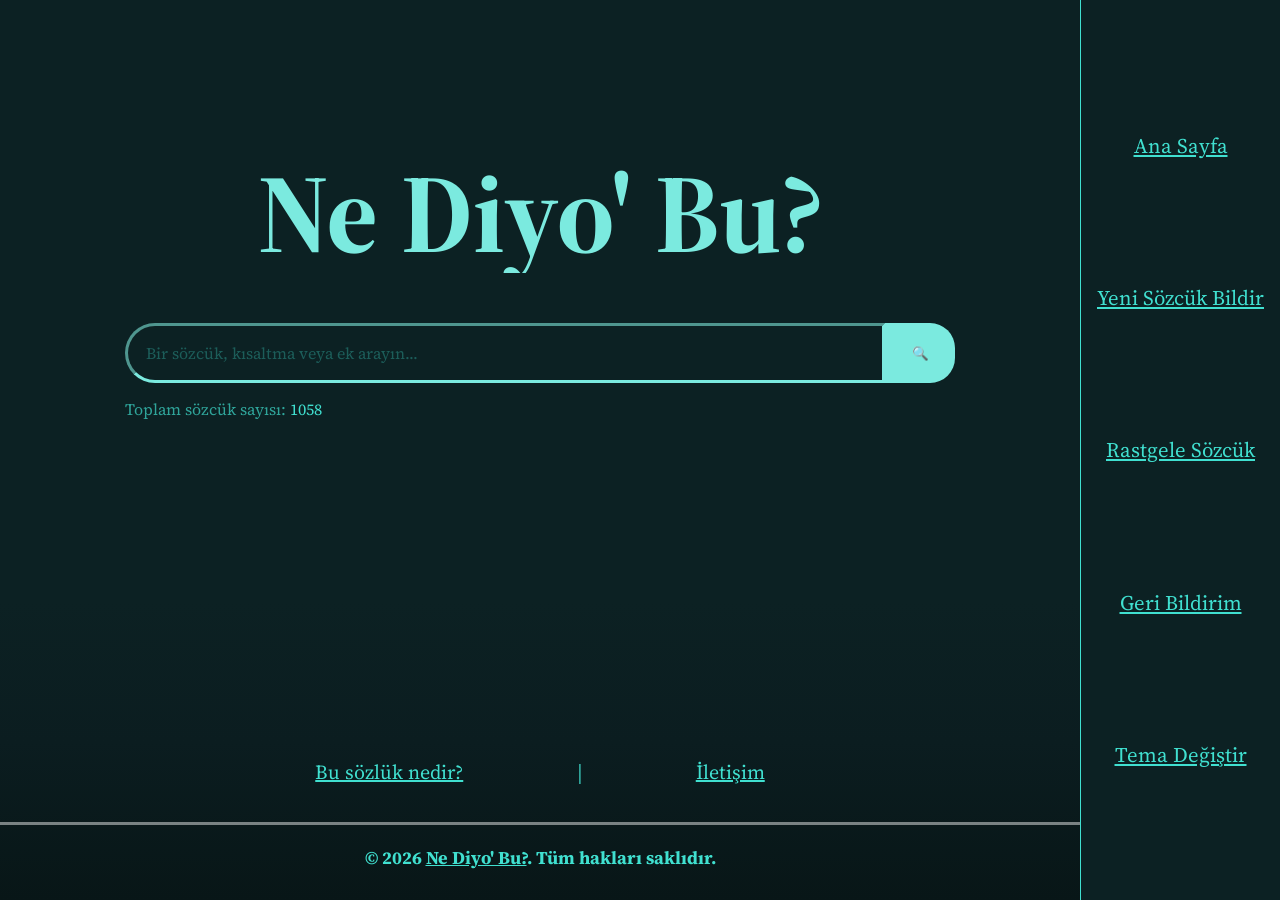
==== index.html @ 7df160bf "aynısı" ====
<!DOCTYPE html>
<html lang="en">

<head>
    <meta charset="UTF-8">
    <meta name="viewport" content="width=device-width, initial-scale=1.0">
    <title>Ne Diyo' Bu?</title>
    <link rel="stylesheet" href="styles/style.css">
    <link rel="preconnect" href="https://fonts.googleapis.com">
    <link rel="preconnect" href="https://fonts.gstatic.com" crossorigin>
    <link href="https://fonts.googleapis.com/css2?family=Source+Serif+4:ital,opsz,wght@0,8..60,200..900;1,8..60,200..900&display=swap" rel="stylesheet">

</head>

<body>
    <header>
        <h2>Ne Diyo' Bu?</h2>
    </header>

    <aside>
        <div class="links-container">
            <a href="">Ana Sayfa</a>
            <a href="">Yeni Sözcük Bildir</a>
            <a href="">Rastgele Sözcük</a>
            <a href="">Geri Bildirim</a>
            <a href="">Tema Değiştir</a>
        </div>
    </aside>

    <main>
        <section id="arama">
            <div class="arama-container-2">
                <input type="search" class="arama-bari" placeholder="Bir sözcük, kısaltma veya ek arayın...">
                <button type="submit" class="arama-buton">🔍</button>
            </div>
            <ul id="oneriler"></ul>
        <div id="sozcuk-sayisi"><p>Toplam sözcük sayısı: <span id="sayi">...</span></p></div>
        </section>
    </main>
    <footer>
        <div class="foot-links">
            <a href="">Bu sözlük nedir?</a>
                        <p>|</p>
            <a href="">İletişim</a>
        </div>

        <hr id="cizgi">

        <p id="foot-yazi"> <b>© 2026 <a href="">Ne Diyo' Bu?</a>.  Tüm hakları saklıdır.</b> </p>
    </footer>

    <script src="js/sozluk-core.js"></script>
<script>
    const kutu = document.querySelector('.arama-bari');
    const oneriListesi = document.getElementById('oneriler');
    const sayiSpan = document.getElementById('sayi');
    let timer;

    veriHazir.then(data => sayiSpan.textContent = data.length);

    kutu.addEventListener('input', (e) => {
        clearTimeout(timer);
        timer = setTimeout(async () => {
            await veriHazir;
            const q = e.target.value;
            oneriListesi.innerHTML = '';
            if (!q) return;

            onerileriGetir(q).forEach(item => {
                const li = document.createElement('li');
                li.innerHTML = `${item.sozcuk}${item.okunus ? ` <span class="okunus">(${item.okunus})</span>` : ''}`;
                li.addEventListener('click', () => {
                    window.location.href = `pages/sozluk.html?id=${item.id}`;
                });
                oneriListesi.appendChild(li);
            });
        }, 100);
    });

    function aramayiCalistir() {
    const q = kutu.value.trim();
    if (!q) return;
    const sonuclar = onerileriGetir(q, 1); // sadece ilk sonuç yeter
    if (sonuclar.length > 0) {
        window.location.href = `./pages/sozluk.html?id=${sonuclar[0].id}`;
    }
}

kutu.addEventListener('keydown', (e) => {
    if (e.key === 'Enter') {
        e.preventDefault();
        aramayiCalistir();
    }
});

document.querySelector('.arama-buton').addEventListener('click', (e) => {
    e.preventDefault(); // button type="submit" sayfa yenilemesin diye
    aramayiCalistir();
});
</script>
</body>

</html>
---- styles/style.css ----
*{
    margin: 0;
    padding: 0;
    box-sizing: border-box;
    color: #40e0d0;
    font-family: "Source Serif 4", serif;
}

body{
    display: grid;
    grid-template-areas: 
    "header sidebar"
    "main sidebar"
    "footer sidebar";

    grid-template-columns: 1fr 200px;
    grid-template-rows: auto 1fr auto;

    min-height: 100vh;
    background-color: #0c2123;
    overflow-x: hidden;
}

/*HEADER*/

header{
    grid-area: header;
    background-color: #0c2123;
    display: flex;
    align-items: center;
    justify-content: center;
    padding-top: clamp(70px, 14vw, 150px);
    padding-inline: 24px;
    overflow: visible;
}

header h2{
    font-size: clamp(4.5rem, 9vw, 7rem);
    padding-top: 5px;
    color: hsl(174, 72%, 70%);
    text-align: center;
    line-height: 1.05;

}



/*YAN BAR*/

aside{
    grid-area: sidebar;
    display: flex;
    background-color: #0c2123;
    margin-left: auto;
    width: 100%;
    border-left: 1px solid #40e0d0;
    box-sizing: border-box;
}

.links-container{
    display: flex;
    flex-direction: column;
    justify-content: space-evenly;
    height: 100%;
    width: 100%;
    font-size: 130%;
    align-items: center;
    text-align: center;
    gap: 16px;
    padding: 24px 12px;
}

.links-container a{
    overflow-wrap: anywhere;
}

.links-container a:hover{
    color: aliceblue;
}

/* ANA */

main{
    grid-area: main;
    background-color: #0c2123;
    display: flex;
    flex-direction: column;
    justify-content: center;
    align-items: center;

    background-image: linear-gradient(
        to bottom, #0c2123 70%, #0b1d20
    );
}

#arama{
    height: 100%;
    width: min(870px, calc(100vw - 260px));
    max-width: 100%;
    padding-inline: 20px;
    display: flex;
    flex-direction: column;
}

/*ÖNERİ BARI */

#oneriler {
    list-style: none;
    margin: 0;
    padding: 0;
    font-family: inherit;
    width: 100%;
    height: fit-content;
    overflow-y: auto;
}



#oneriler li {
    padding: 12px 16px;
    font-size: 1rem;
    line-height: 1.4;
    cursor: pointer;
    border-bottom: 1px solid rgba(255, 255, 255, 0.08);
    transition: background-color 0.15s ease;
}

#oneriler li:hover{
    background-color: #0f262a;
}

#oneriler li:last-child {
    border-bottom: none;
}


#oneriler .okunus {
    font-size: 0.85rem;
    font-style: italic;
    margin-left: 8px;
    opacity: 0.7;
}


#arama p{
    margin-top: 15px;
    color: #40e0d0b0;
}

.arama-container-2{
    height: 60px;
    display: flex;
    justify-content: center;
    margin-top: 50px;
    width: 100%;
}

.arama-bari{
    height: 100%;
    width: auto;
    flex: 1 1 auto;
    min-width: 0;
    border-top-left-radius: 30px;
    border-bottom-left-radius: 30px;
    border-color: hsl(174, 72%, 70%);
    border-width: 3px;
    background-color: transparent;
    padding-inline: 18px;
    font-size: 1rem;
}

.arama-bari::placeholder{
    color: #40e0d051;
}

.arama-buton{
    height: 60px;
    width: 70px;
    flex: 0 0 70px;
    border: 5px solid transparent;

    border-top-right-radius: 25px;
    border-bottom-right-radius: 25px;
    background-color: hsl(174, 72%, 70%);
}

/*ALT BAR*/

footer{
    grid-area: footer;
    display: flex;
    flex-direction: column;
    background-image: linear-gradient(
        to bottom, #0b1d20, #081617
    );
}

.foot-links{
    height: 60px;
    font-size: 20px;
    display: flex;
    align-items: center;
    justify-content: space-evenly;
    margin-inline: 20%;
    gap: 14px;
    text-align: center;
}

.foot-links a,
#foot-yazi{
    overflow-wrap: anywhere;
}

#foot-yazi{
    margin-inline: 30px;
    margin-bottom: 30px;
    width: fit-content;
    align-self: center;
    font-size: 18px;
}

#cizgi{
    border: none;
    border-top: 3px solid rgba(255, 255, 255, 0.458);
    margin-block: 20px;

}

@media (max-width: 1080px){
    body{
        grid-template-columns: 1fr 180px;
    }
} 

@media (max-width: 900px){
    header h2{
        font-size: clamp(3.6rem, 9vw, 5.5rem);
    }
} 

@media (max-width: 760px){
    body{
        grid-template-areas:
        "header"
        "sidebar"
        "main"
        "footer";
        grid-template-columns: 1fr;
        grid-template-rows: auto auto 1fr auto;
    }

    header{
        padding-block: 50px;
    }

    aside{
        border-left: none;
        border-top: 1px solid #40e0d0;
        border-bottom: 1px solid #40e0d0;
    }

    .links-container{
        flex-direction: row;
        justify-content: center;
        flex-wrap: wrap;
        padding: 14px 16px;
        font-size: 110%;
    }

    #arama{
        width: min(870px, 100%);
        min-height: 220px;
    }

    .arama-container-2{
        margin-top: 40px;
    }

    .foot-links{
        margin-inline: 8%;
    }
}

@media (max-width: 480px){
    header{
        padding-top: 36px;
        padding-inline: 16px;
    }

    header h2{
        font-size: clamp(2.8rem, 13vw, 3.4rem);
    }

    #arama{
        padding-inline: 14px;
    }

    .arama-container-2{
        height: 52px;
    }

    .arama-buton{
        height: 52px;
        width: 56px;
        flex-basis: 56px;
    }

    .foot-links{
        height: auto;
        min-height: 60px;
        flex-wrap: wrap;
        padding-block: 12px;
        margin-inline: 16px;
        font-size: 18px;
    }

    #foot-yazi{
        text-align: center;
        font-size: 16px;
        margin-inline: 18px;
    }
}
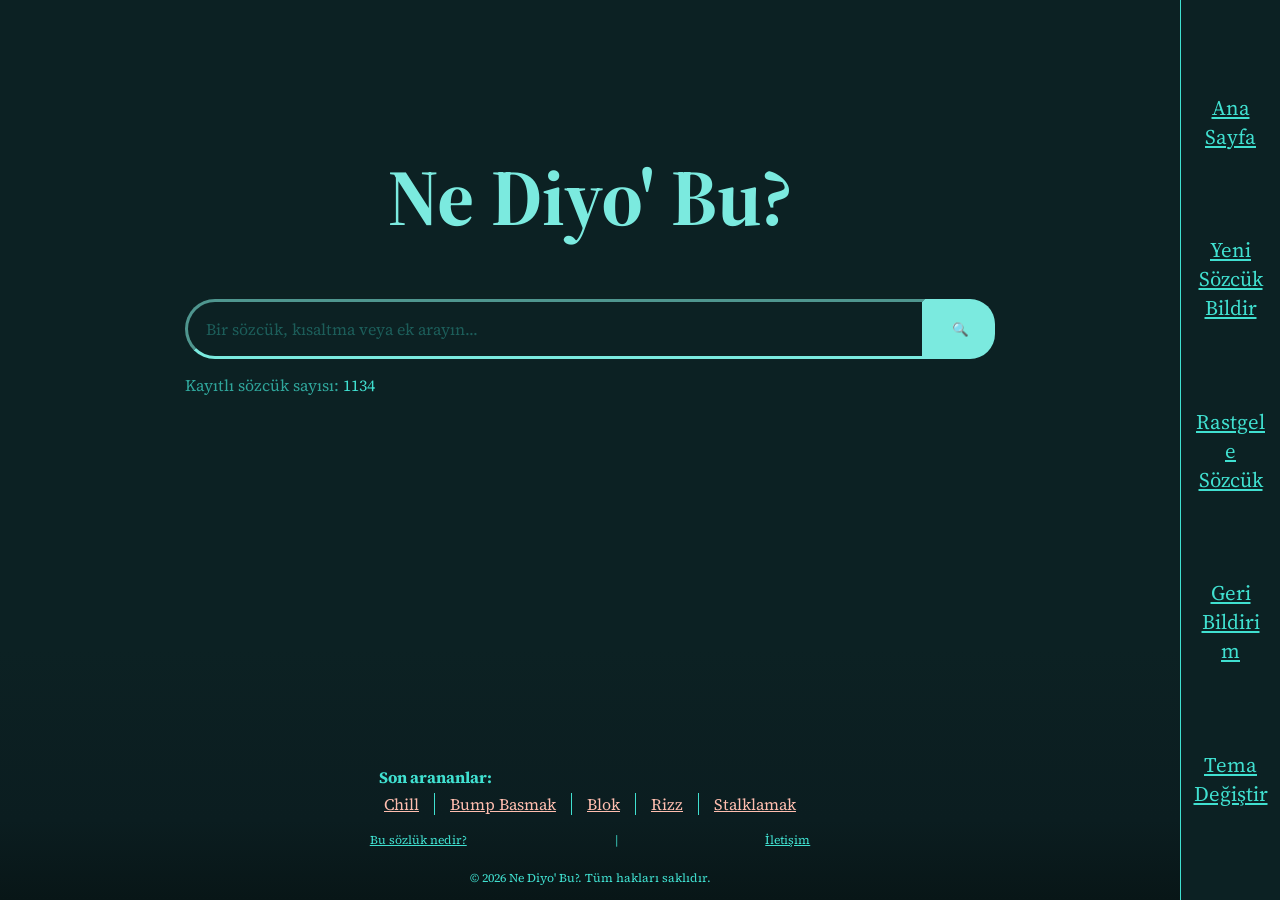
==== commit b85f6241: "Düzeltmeler, rastgele sözcük ve son aramalar" ====
--- a/index.html
+++ b/index.html
@@ -21,7 +21,7 @@
         <div class="links-container">
             <a href="">Ana Sayfa</a>
             <a href="">Yeni Sözcük Bildir</a>
-            <a href="">Rastgele Sözcük</a>
+            <a href="#" id="rastgele-link">Rastgele Sözcük</a>
             <a href="">Geri Bildirim</a>
             <a href="">Tema Değiştir</a>
         </div>
@@ -34,7 +34,13 @@
                 <button type="submit" class="arama-buton">🔍</button>
             </div>
             <ul id="oneriler"></ul>
-        <div id="sozcuk-sayisi"><p>Toplam sözcük sayısı: <span id="sayi">...</span></p></div>
+        <div id="sozcuk-sayisi"><p>Kayıtlı sözcük sayısı: <span id="sayi">...</span></p></div>
+        </section>
+        <section id="son-aranan">
+            <h4>Son arananlar:</h4>
+            <a href="" id="son-aranan-link">
+                <div id="son-aranan-liste"></div>
+            </a>
         </section>
     </main>
     <footer>
@@ -43,10 +49,9 @@
                         <p>|</p>
             <a href="">İletişim</a>
         </div>
-
-        <hr id="cizgi">
-
-        <p id="foot-yazi"> <b>© 2026 <a href="">Ne Diyo' Bu?</a>.  Tüm hakları saklıdır.</b> </p>
+        <div class="footer-bottom">
+            <p>© 2026 Ne Diyo' Bu?. Tüm hakları saklıdır.</p>
+        </div>
     </footer>
 
     <script src="js/sozluk-core.js"></script>
@@ -97,7 +102,31 @@
     e.preventDefault(); // button type="submit" sayfa yenilemesin diye
     aramayiCalistir();
 });
+
+document.getElementById("rastgele-link").addEventListener("click", async (e) => {
+    e.preventDefault();
+    await veriHazir;
+    const veri = rastgeleSozcuk();
+    window.location.href = `pages/sozluk.html?id=${veri.id}&tur=${veri.tur}`;
+});
+
+(async () => {
+    await veriHazir;
+    const veriler = rastgeleSozcukler();
+    const liste = document.getElementById("son-aranan-liste");
+    liste.innerHTML = '';
+
+    veriler.forEach(veri => {
+        const link = document.createElement('a');
+        link.href = `pages/sozluk.html?id=${veri.id}&tur=${veri.tur}`;
+        link.textContent = veri.sozcuk;
+        liste.appendChild(link);
+    });
+})();
 </script>
 </body>
 
-</html>+</html>
+
+
+
--- a/styles/style.css
+++ b/styles/style.css
@@ -13,12 +13,11 @@
     "main sidebar"
     "footer sidebar";
 
-    grid-template-columns: 1fr 200px;
+    grid-template-columns: 1fr 100px;
     grid-template-rows: auto 1fr auto;
 
     min-height: 100vh;
     background-color: #0c2123;
-    overflow-x: hidden;
 }
 
 /*HEADER*/
@@ -32,14 +31,21 @@
     padding-top: clamp(70px, 14vw, 150px);
     padding-inline: 24px;
     overflow: visible;
+    margin-bottom: 10px;
+
 }
 
 header h2{
-    font-size: clamp(4.5rem, 9vw, 7rem);
+    font-size: clamp(3.5rem, 7vw, 5rem);
     padding-top: 5px;
     color: hsl(174, 72%, 70%);
     text-align: center;
     line-height: 1.05;
+    transition: .3s ease;
+}
+
+header h2:hover{
+    filter: drop-shadow(0 0 5px #40e0d0ab) drop-shadow(0 0 3px rgba(255, 255, 255, 0.188));
 
 }
 
@@ -95,7 +101,7 @@
 
 #arama{
     height: 100%;
-    width: min(870px, calc(100vw - 260px));
+    width: min(850px, calc(100vw - 300px));
     max-width: 100%;
     padding-inline: 20px;
     display: flex;
@@ -184,6 +190,29 @@
     background-color: hsl(174, 72%, 70%);
 }
 
+#son-aranan-liste{
+    padding: 5px;
+    display: flex;
+    justify-content: center;
+    align-items: center;
+    gap: 15px;
+}
+
+#son-aranan-liste a{
+    border-left: 1px solid #40e0d0;
+    padding-left: 15px;
+    transition: .2s ease;
+    color: #ffbeaf;
+}
+
+#son-aranan-liste a:first-child{
+    border: none;
+    padding-left: 0;
+}
+
+#son-aranan-liste a:hover{
+    color: #ff7b5e;
+}
 /*ALT BAR*/
 
 footer{
@@ -192,12 +221,13 @@
     flex-direction: column;
     background-image: linear-gradient(
         to bottom, #0b1d20, #081617
-    );
+    ); 
+    height: 80px;
 }
 
 .foot-links{
-    height: 60px;
-    font-size: 20px;
+    height: 50%;
+    font-size: 12px;
     display: flex;
     align-items: center;
     justify-content: space-evenly;
@@ -211,19 +241,17 @@
     overflow-wrap: anywhere;
 }
 
-#foot-yazi{
-    margin-inline: 30px;
-    margin-bottom: 30px;
+.footer-bottom{
+    display: flex;
+    margin-top: 10px;
     width: fit-content;
     align-self: center;
-    font-size: 18px;
-}
-
-#cizgi{
+    font-size: 12px;
+}
+
+hr{
     border: none;
-    border-top: 3px solid rgba(255, 255, 255, 0.458);
-    margin-block: 20px;
-
+    border-top: 1px solid #40e0d0;
 }
 
 @media (max-width: 1080px){
@@ -250,7 +278,7 @@
     }
 
     header{
-        padding-block: 50px;
+        padding-block: 10px;
     }
 
     aside{
@@ -263,8 +291,8 @@
         flex-direction: row;
         justify-content: center;
         flex-wrap: wrap;
-        padding: 14px 16px;
-        font-size: 110%;
+        padding: 8px 16px;
+        font-size: 100%;
     }
 
     #arama{
@@ -296,13 +324,17 @@
     }
 
     .arama-container-2{
-        height: 52px;
+        height: 45px;
     }
 
     .arama-buton{
-        height: 52px;
+        height: 45px;
         width: 56px;
         flex-basis: 56px;
+    }
+
+    .arama-bari::placeholder{
+        font-size: 12px;
     }
 
     .foot-links{
@@ -311,12 +343,12 @@
         flex-wrap: wrap;
         padding-block: 12px;
         margin-inline: 16px;
-        font-size: 18px;
+        font-size: 12px;
     }
 
     #foot-yazi{
         text-align: center;
-        font-size: 16px;
+        font-size: 12px;
         margin-inline: 18px;
     }
 }
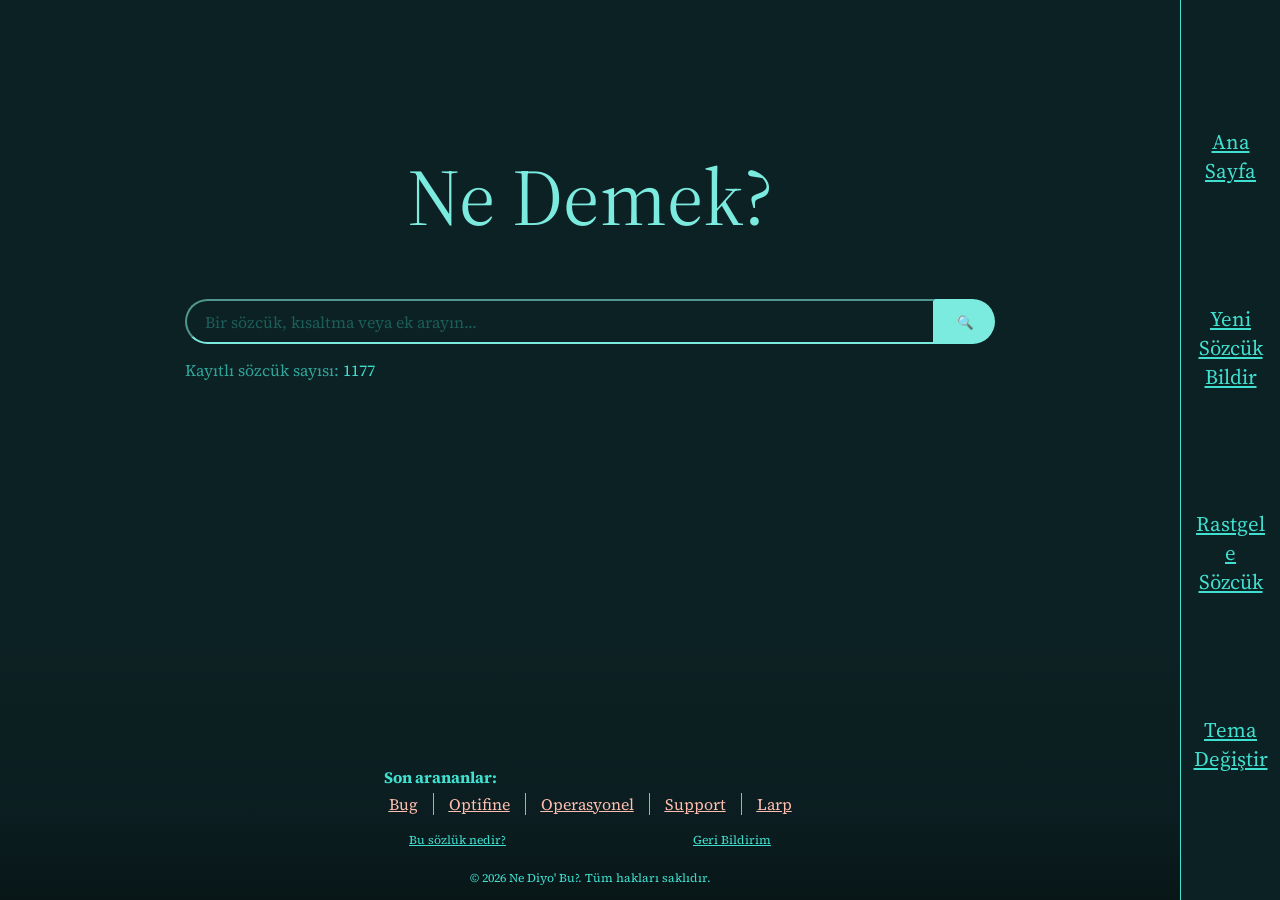
==== commit fd3f43be: "yeni ad" ====
--- a/index.html
+++ b/index.html
@@ -14,7 +14,7 @@
 
 <body>
     <header>
-        <h2>Ne Diyo' Bu?</h2>
+        <h2>Ne Demek?</h2>
     </header>
 
     <aside>
@@ -22,7 +22,6 @@
             <a href="">Ana Sayfa</a>
             <a href="">Yeni Sözcük Bildir</a>
             <a href="#" id="rastgele-link">Rastgele Sözcük</a>
-            <a href="">Geri Bildirim</a>
             <a href="">Tema Değiştir</a>
         </div>
     </aside>
@@ -32,8 +31,9 @@
             <div class="arama-container-2">
                 <input type="search" class="arama-bari" placeholder="Bir sözcük, kısaltma veya ek arayın...">
                 <button type="submit" class="arama-buton">🔍</button>
+                            <ul id="oneriler"></ul>
             </div>
-            <ul id="oneriler"></ul>
+
         <div id="sozcuk-sayisi"><p>Kayıtlı sözcük sayısı: <span id="sayi">...</span></p></div>
         </section>
         <section id="son-aranan">
@@ -46,8 +46,7 @@
     <footer>
         <div class="foot-links">
             <a href="">Bu sözlük nedir?</a>
-                        <p>|</p>
-            <a href="">İletişim</a>
+            <a href="/pages/iletisim.html">Geri Bildirim</a>
         </div>
         <div class="footer-bottom">
             <p>© 2026 Ne Diyo' Bu?. Tüm hakları saklıdır.</p>
@@ -85,7 +84,7 @@
     function aramayiCalistir() {
     const q = kutu.value.trim();
     if (!q) return;
-    const sonuclar = onerileriGetir(q, 1); // sadece ilk sonuç yeter
+    const sonuclar = onerileriGetir(q, 1); // sadece şlk sonuç
     if (sonuclar.length > 0) {
         window.location.href = `./pages/sozluk.html?id=${sonuclar[0].id}`;
     }
@@ -99,7 +98,7 @@
 });
 
 document.querySelector('.arama-buton').addEventListener('click', (e) => {
-    e.preventDefault(); // button type="submit" sayfa yenilemesin diye
+    e.preventDefault();
     aramayiCalistir();
 });
 
--- a/styles/style.css
+++ b/styles/style.css
@@ -1,3 +1,8 @@
+:root{
+    --arka-plan: #0c2123;
+    --yazi-renk: #40e0d0;
+}
+
 *{
     margin: 0;
     padding: 0;
@@ -17,14 +22,14 @@
     grid-template-rows: auto 1fr auto;
 
     min-height: 100vh;
-    background-color: #0c2123;
+    background-color: var(--arka-plan);
 }
 
 /*HEADER*/
 
 header{
     grid-area: header;
-    background-color: #0c2123;
+    background-color: var(--arka-plan);
     display: flex;
     align-items: center;
     justify-content: center;
@@ -32,7 +37,6 @@
     padding-inline: 24px;
     overflow: visible;
     margin-bottom: 10px;
-
 }
 
 header h2{
@@ -42,6 +46,7 @@
     text-align: center;
     line-height: 1.05;
     transition: .3s ease;
+    font-weight: 400;
 }
 
 header h2:hover{
@@ -114,10 +119,12 @@
     list-style: none;
     margin: 0;
     padding: 0;
-    font-family: inherit;
     width: 100%;
     height: fit-content;
     overflow-y: auto;
+    position: absolute;
+    top: 45px;
+    z-index: 10;
 }
 
 
@@ -128,7 +135,9 @@
     line-height: 1.4;
     cursor: pointer;
     border-bottom: 1px solid rgba(255, 255, 255, 0.08);
+    background-color: #0b1d20;
     transition: background-color 0.15s ease;
+
 }
 
 #oneriler li:hover{
@@ -154,11 +163,12 @@
 }
 
 .arama-container-2{
-    height: 60px;
+    height: 45px;
     display: flex;
     justify-content: center;
     margin-top: 50px;
     width: 100%;
+    position: relative;
 }
 
 .arama-bari{
@@ -169,7 +179,7 @@
     border-top-left-radius: 30px;
     border-bottom-left-radius: 30px;
     border-color: hsl(174, 72%, 70%);
-    border-width: 3px;
+    border-width: 2px;
     background-color: transparent;
     padding-inline: 18px;
     font-size: 1rem;
@@ -180,9 +190,9 @@
 }
 
 .arama-buton{
-    height: 60px;
-    width: 70px;
-    flex: 0 0 70px;
+    height: 45px;
+    width: 60px;
+    flex: 0 0 60px;
     border: 5px solid transparent;
 
     border-top-right-radius: 25px;
@@ -235,6 +245,7 @@
     gap: 14px;
     text-align: center;
 }
+
 
 .foot-links a,
 #foot-yazi{
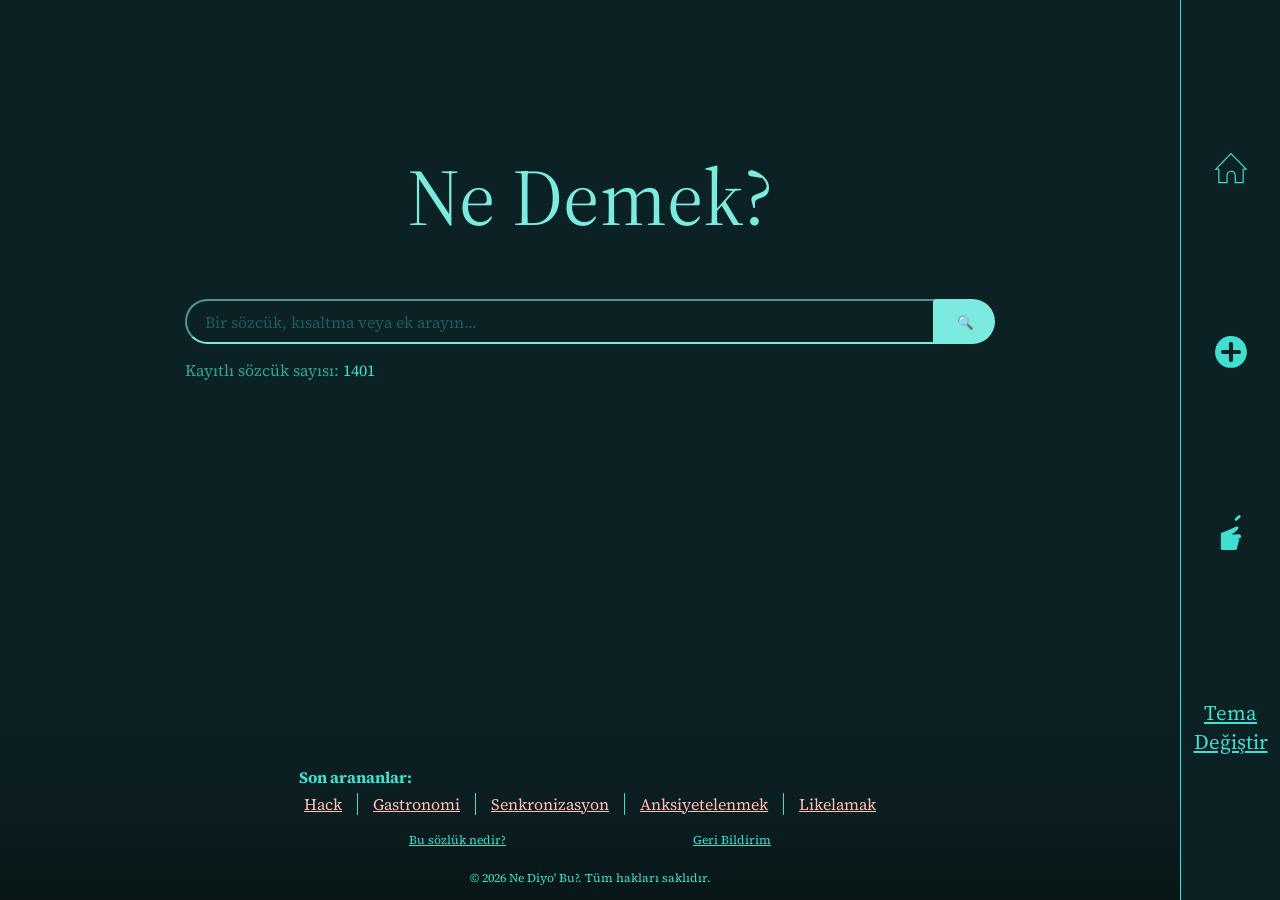
==== commit 61d67006: "sembol değişimi" ====
--- a/index.html
+++ b/index.html
@@ -19,9 +19,56 @@
 
     <aside>
         <div class="links-container">
-            <a href="">Ana Sayfa</a>
-            <a href="">Yeni Sözcük Bildir</a>
-            <a href="#" id="rastgele-link">Rastgele Sözcük</a>
+            <a href="index.html" title="Ana Sayfa">
+    <svg width="48" height="48" viewBox="0 0 447 447" xmlns="http://www.w3.org/2000/svg">
+        <g transform="translate(0,447) scale(0.1,-0.1)" fill="currentColor" stroke="none">
+            <path d="M2051 3463 c-102 -103 -376 -384 -611 -623 -234 -239 -498 -509 -587
+            -600 l-161 -165 179 -3 179 -2 0 -625 0 -625 434 0 434 0 4 392 c4 376 5 396
+            27 458 32 94 63 133 134 171 59 32 67 34 167 33 94 0 110 -3 156 -27 69 -35
+            119 -96 146 -176 20 -62 22 -88 25 -458 l4 -393 420 0 419 0 0 625 0 625 179
+            2 180 3 -122 125 c-188 194 -957 979 -1202 1228 l-220 224 -184 -189z m481
+            -270 c886 -900 988 -1005 988 -1015 0 -3 -46 -5 -102 -4 l-103 1 -3 -628 -2
+            -627 -308 2 -307 3 -6 340 c-7 366 -12 405 -66 512 -77 154 -241 227 -450 202
+            -193 -24 -306 -140 -344 -351 -6 -35 -13 -208 -16 -386 l-6 -322 -321 2 -321
+            3 -3 625 -2 625 -106 -2 c-58 0 -104 2 -102 7 4 11 181 193 752 774 265 268
+            490 499 501 512 11 12 23 23 27 23 4 1 139 -133 300 -296z"/>
+        </g>
+    </svg>
+</a>
+            <a href="ekle.html" title="Yeni Sözcük Ekle">
+    <svg width="32" height="32" viewBox="0 0 360 360" xmlns="http://www.w3.org/2000/svg">
+        <g transform="translate(0,360) scale(0.1,-0.1)" fill="currentColor" stroke="none">
+            <path d="M1670 3590 c-324 -20 -666 -145 -935 -344 -160 -118 -348 -320 -452
+            -486 -133 -213 -221 -449 -257 -693 -130 -864 379 -1695 1207 -1971 205 -68
+            293 -81 567 -81 219 0 257 2 355 23 437 94 815 333 1080 683 507 673 472 1627
+            -84 2256 -213 241 -493 429 -786 528 -205 69 -452 100 -695 85z m203 -671 c53
+            -14 132 -93 146 -144 7 -25 11 -168 11 -392 l0 -352 368 -3 c357 -3 368 -4
+            409 -25 178 -95 151 -369 -42 -422 -25 -7 -167 -11 -387 -11 l-348 0 0 -352
+            c0 -216 -4 -368 -11 -391 -13 -48 -60 -102 -113 -130 -63 -33 -157 -30 -218 6
+            -56 33 -92 77 -107 132 -7 25 -11 167 -11 387 l0 347 -367 3 c-337 3 -371 5
+            -403 22 -75 40 -117 101 -127 184 -8 68 12 127 58 177 67 73 81 75 486 75
+            l353 0 0 363 c0 331 2 365 19 402 48 104 168 157 284 124z"/>
+        </g>
+    </svg>
+</a>
+<a href="#" id="rastgele-link" title="Rastgele Sözcük">
+    <svg width="48" height="43" viewBox="0 0 482 414" xmlns="http://www.w3.org/2000/svg">
+        <g transform="translate(0,414) scale(0.1,-0.1)" fill="currentColor" stroke="none">
+            <path d="M3188 3811 c-145 -74 -327 -258 -388 -394 -11 -23 -20 -49 -20 -59 0
+            -26 100 -128 126 -128 102 0 349 212 454 390 44 74 40 104 -20 168 -58 61 -73
+            63 -152 23z"/>
+            <path d="M2885 2645 c-38 -14 -79 -27 -89 -30 -11 -2 -22 -9 -25 -14 -11 -17
+            -504 -234 -1046 -459 -93 -39 -206 -86 -250 -105 l-80 -34 -3 -826 -2 -827 22
+            -4 c59 -13 637 -30 1018 -30 401 -1 428 0 479 19 121 45 180 179 134 307 l-16
+            46 35 41 c47 55 72 136 64 204 -4 29 -11 59 -16 66 -6 10 3 26 32 55 59 61 88
+            127 88 206 0 46 -5 74 -19 95 -24 38 -59 75 -71 75 -6 0 -10 6 -10 14 0 10 16
+            17 48 21 117 15 190 57 230 135 19 37 22 55 17 98 -3 30 -12 66 -20 82 -24 46
+            -92 97 -148 111 -61 14 -241 7 -372 -16 -50 -9 -112 -14 -140 -11 -27 3 -98 9
+            -157 12 -68 5 -108 11 -108 18 0 6 28 27 62 46 34 19 130 82 212 140 172 118
+            348 284 384 361 42 88 20 171 -56 208 -56 27 -111 26 -197 -4z"/>
+        </g>
+    </svg>
+</a>
             <a href="">Tema Değiştir</a>
         </div>
     </aside>
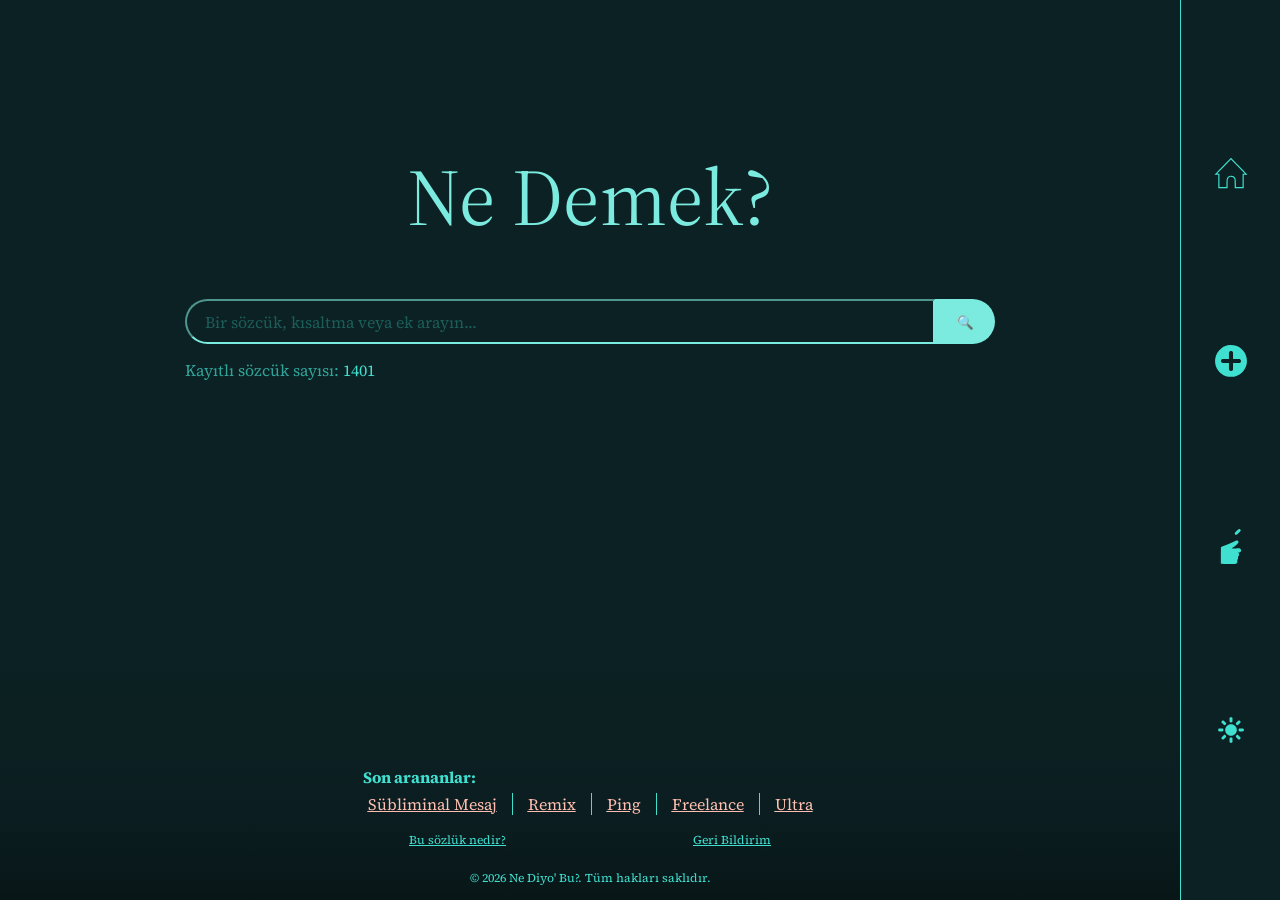
==== commit 68418a5e: "Görsel düzenleme" ====
--- a/index.html
+++ b/index.html
@@ -69,7 +69,19 @@
         </g>
     </svg>
 </a>
-            <a href="">Tema Değiştir</a>
+ <a href="#" id="tema-degistir" title="Temayı Değiştir">
+    <svg width="28" height="28" viewBox="0 0 24 24" fill="none" xmlns="http://www.w3.org/2000/svg">
+        <path d="M11.75 5.5C11.1977 5.5 10.75 5.05228 10.75 4.5V2C10.75 1.44772 11.1977 1 11.75 1H12.25C12.8023 1 13.25 1.44772 13.25 2V4.5C13.25 5.05228 12.8023 5.5 12.25 5.5H11.75Z" fill="currentColor"/>
+        <path d="M16.4194 7.22698C16.0289 6.83646 16.0289 6.20329 16.4194 5.81277L18.1872 4.045C18.5777 3.65447 19.2109 3.65447 19.6014 4.045L19.9549 4.39855C20.3455 4.78908 20.3455 5.42224 19.9549 5.81277L18.1872 7.58053C17.7967 7.97106 17.1635 7.97106 16.773 7.58053L16.4194 7.22698Z" fill="currentColor"/>
+        <path d="M18.5 11.75C18.5 11.1977 18.9477 10.75 19.5 10.75H22C22.5523 10.75 23 11.1977 23 11.75V12.25C23 12.8023 22.5523 13.25 22 13.25H19.5C18.9477 13.25 18.5 12.8023 18.5 12.25V11.75Z" fill="currentColor"/>
+        <path d="M16.7728 16.4194C17.1633 16.0289 17.7965 16.0289 18.187 16.4194L19.9548 18.1872C20.3453 18.5777 20.3453 19.2109 19.9548 19.6014L19.6012 19.9549C19.2107 20.3455 18.5775 20.3455 18.187 19.9549L16.4192 18.1872C16.0287 17.7967 16.0287 17.1635 16.4192 16.773L16.7728 16.4194Z" fill="currentColor"/>
+        <path d="M12.25 18.5C12.8023 18.5 13.25 18.9477 13.25 19.5V22C13.25 22.5523 12.8023 23 12.25 23H11.75C11.1977 23 10.75 22.5523 10.75 22V19.5C10.75 18.9477 11.1977 18.5 11.75 18.5H12.25Z" fill="currentColor"/>
+        <path d="M7.58059 16.773C7.97111 17.1635 7.97111 17.7967 7.58059 18.1872L5.81282 19.955C5.4223 20.3455 4.78913 20.3455 4.39861 19.955L4.04505 19.6014C3.65453 19.2109 3.65453 18.5778 4.04505 18.1872L5.81282 16.4195C6.20334 16.0289 6.83651 16.0289 7.22703 16.4195L7.58059 16.773Z" fill="currentColor"/>
+        <path d="M5.5 12.25C5.5 12.8023 5.05228 13.25 4.5 13.25H2C1.44772 13.25 1 12.8023 1 12.25V11.75C1 11.1977 1.44772 10.75 2 10.75H4.5C5.05228 10.75 5.5 11.1977 5.5 11.75V12.25Z" fill="currentColor"/>
+        <path d="M7.22722 7.58059C6.8367 7.97111 6.20353 7.97111 5.81301 7.58059L4.04524 5.81282C3.65472 5.4223 3.65472 4.78913 4.04524 4.39861L4.3988 4.04505C4.78932 3.65453 5.42248 3.65453 5.81301 4.04505L7.58078 5.81282C7.9713 6.20334 7.9713 6.83651 7.58078 7.22703L7.22722 7.58059Z" fill="currentColor"/>
+        <path d="M7 12C7 9.23858 9.23858 7 12 7C14.7614 7 17 9.23858 17 12C17 14.7614 14.7614 17 12 17C9.23858 17 7 14.7614 7 12Z" fill="currentColor"/>
+    </svg>
+</a>
         </div>
     </aside>
 
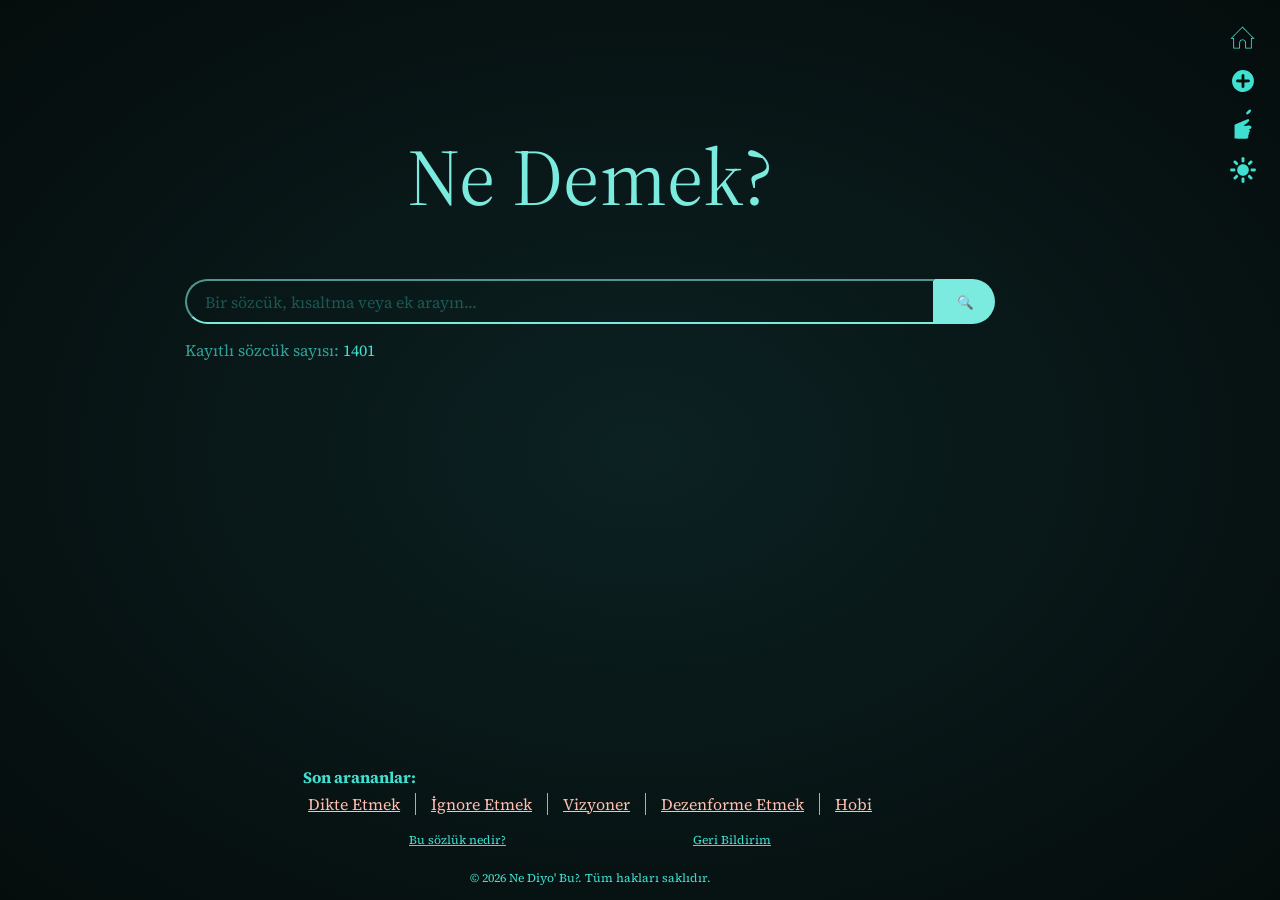
==== commit 64eecd0b: "Görsel düzenleme" ====
--- a/index.html
+++ b/index.html
@@ -20,7 +20,7 @@
     <aside>
         <div class="links-container">
             <a href="index.html" title="Ana Sayfa">
-    <svg width="48" height="48" viewBox="0 0 447 447" xmlns="http://www.w3.org/2000/svg">
+    <svg width="35" height="35" viewBox="0 0 447 447" xmlns="http://www.w3.org/2000/svg">
         <g transform="translate(0,447) scale(0.1,-0.1)" fill="currentColor" stroke="none">
             <path d="M2051 3463 c-102 -103 -376 -384 -611 -623 -234 -239 -498 -509 -587
             -600 l-161 -165 179 -3 179 -2 0 -625 0 -625 434 0 434 0 4 392 c4 376 5 396
@@ -36,7 +36,7 @@
     </svg>
 </a>
             <a href="ekle.html" title="Yeni Sözcük Ekle">
-    <svg width="32" height="32" viewBox="0 0 360 360" xmlns="http://www.w3.org/2000/svg">
+    <svg width="22" height="22" viewBox="0 0 360 360" xmlns="http://www.w3.org/2000/svg">
         <g transform="translate(0,360) scale(0.1,-0.1)" fill="currentColor" stroke="none">
             <path d="M1670 3590 c-324 -20 -666 -145 -935 -344 -160 -118 -348 -320 -452
             -486 -133 -213 -221 -449 -257 -693 -130 -864 379 -1695 1207 -1971 205 -68
@@ -52,7 +52,7 @@
     </svg>
 </a>
 <a href="#" id="rastgele-link" title="Rastgele Sözcük">
-    <svg width="48" height="43" viewBox="0 0 482 414" xmlns="http://www.w3.org/2000/svg">
+    <svg width="40" height="" viewBox="0 0 482 414" xmlns="http://www.w3.org/2000/svg">
         <g transform="translate(0,414) scale(0.1,-0.1)" fill="currentColor" stroke="none">
             <path d="M3188 3811 c-145 -74 -327 -258 -388 -394 -11 -23 -20 -49 -20 -59 0
             -26 100 -128 126 -128 102 0 349 212 454 390 44 74 40 104 -20 168 -58 61 -73
--- a/styles/style.css
+++ b/styles/style.css
@@ -23,6 +23,8 @@
 
     min-height: 100vh;
     background-color: var(--arka-plan);
+    background-image: radial-gradient(#0c2122, #050c0c);
+
 }
 
 /*HEADER*/
@@ -33,10 +35,11 @@
     display: flex;
     align-items: center;
     justify-content: center;
-    padding-top: clamp(70px, 14vw, 150px);
+    padding-top: clamp(60px, 12vw, 130px);
     padding-inline: 24px;
     overflow: visible;
     margin-bottom: 10px;
+    background-color: transparent;
 }
 
 header h2{
@@ -60,48 +63,32 @@
 
 aside{
     grid-area: sidebar;
-    display: flex;
-    background-color: #0c2123;
     margin-left: auto;
+    width: 40%;
+    box-sizing: border-box;
+}
+
+.links-container{
+    display: flex;
+    flex-direction: column;
+    align-items: center;
     width: 100%;
-    border-left: 1px solid #40e0d0;
-    box-sizing: border-box;
-}
-
-.links-container{
-    display: flex;
-    flex-direction: column;
-    justify-content: space-evenly;
-    height: 100%;
-    width: 100%;
-    font-size: 130%;
-    align-items: center;
-    text-align: center;
-    gap: 16px;
-    padding: 24px 12px;
-}
-
-.links-container a{
-    overflow-wrap: anywhere;
-}
-
-.links-container a:hover{
-    color: aliceblue;
-}
+    gap: 10px;
+    padding-top: 20px;
+    padding-right: 35px;
+}
+
+
+
 
 /* ANA */
 
 main{
     grid-area: main;
-    background-color: #0c2123;
     display: flex;
     flex-direction: column;
     justify-content: center;
     align-items: center;
-
-    background-image: linear-gradient(
-        to bottom, #0c2123 70%, #0b1d20
-    );
 }
 
 #arama{
@@ -229,9 +216,6 @@
     grid-area: footer;
     display: flex;
     flex-direction: column;
-    background-image: linear-gradient(
-        to bottom, #0b1d20, #081617
-    ); 
     height: 80px;
 }
 
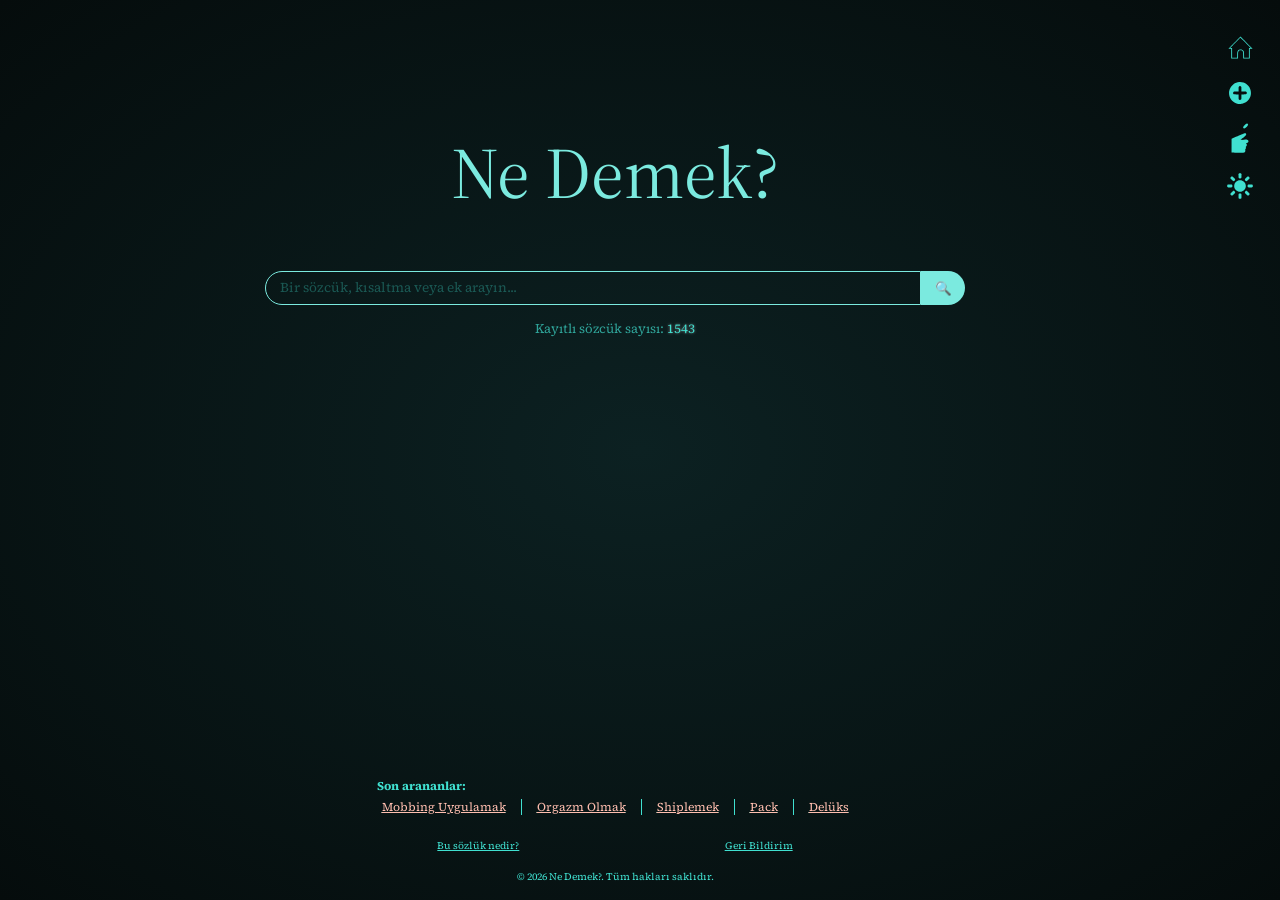
==== commit c83a8edb: "hop" ====
--- a/index.html
+++ b/index.html
@@ -4,7 +4,7 @@
 <head>
     <meta charset="UTF-8">
     <meta name="viewport" content="width=device-width, initial-scale=1.0">
-    <title>Ne Diyo' Bu?</title>
+    <title>Ne Demek?</title>
     <link rel="stylesheet" href="styles/style.css">
     <link rel="preconnect" href="https://fonts.googleapis.com">
     <link rel="preconnect" href="https://fonts.gstatic.com" crossorigin>
@@ -104,11 +104,11 @@
     </main>
     <footer>
         <div class="foot-links">
-            <a href="">Bu sözlük nedir?</a>
+            <a href="/pages/bu-sozluk-nedir.html">Bu sözlük nedir?</a>
             <a href="/pages/iletisim.html">Geri Bildirim</a>
         </div>
         <div class="footer-bottom">
-            <p>© 2026 Ne Diyo' Bu?. Tüm hakları saklıdır.</p>
+            <p>© 2026 Ne Demek?. Tüm hakları saklıdır.</p>
         </div>
     </footer>
 
--- a/styles/style.css
+++ b/styles/style.css
@@ -18,13 +18,17 @@
     "main sidebar"
     "footer sidebar";
 
-    grid-template-columns: 1fr 100px;
+    grid-template-columns: 1fr 50px;
     grid-template-rows: auto 1fr auto;
 
     min-height: 100vh;
     background-color: var(--arka-plan);
     background-image: radial-gradient(#0c2122, #050c0c);
 
+}
+
+#son-aranan{
+    font-size: 12px;
 }
 
 /*HEADER*/
@@ -43,7 +47,7 @@
 }
 
 header h2{
-    font-size: clamp(3.5rem, 7vw, 5rem);
+    font-size: clamp(3.5rem, 6.5vw, 4.5rem);
     padding-top: 5px;
     color: hsl(174, 72%, 70%);
     text-align: center;
@@ -64,7 +68,7 @@
 aside{
     grid-area: sidebar;
     margin-left: auto;
-    width: 40%;
+    width: 100%;
     box-sizing: border-box;
 }
 
@@ -73,9 +77,9 @@
     flex-direction: column;
     align-items: center;
     width: 100%;
-    gap: 10px;
-    padding-top: 20px;
-    padding-right: 35px;
+    gap: 12px;
+    padding-top: 30px;
+    padding-right: 30px;
 }
 
 
@@ -110,7 +114,7 @@
     height: fit-content;
     overflow-y: auto;
     position: absolute;
-    top: 45px;
+    top: 35px;
     z-index: 10;
 }
 
@@ -147,14 +151,18 @@
 #arama p{
     margin-top: 15px;
     color: #40e0d0b0;
+    text-align: center;
+    font-size: 13px;
 }
 
 .arama-container-2{
-    height: 45px;
+    height: 34px;
     display: flex;
     justify-content: center;
     margin-top: 50px;
     width: 100%;
+    max-width: 700px;
+    margin-inline: auto;
     position: relative;
 }
 
@@ -163,13 +171,14 @@
     width: auto;
     flex: 1 1 auto;
     min-width: 0;
-    border-top-left-radius: 30px;
-    border-bottom-left-radius: 30px;
+    border-style: solid;
+    border-top-left-radius: 22px;
+    border-bottom-left-radius: 22px;
     border-color: hsl(174, 72%, 70%);
-    border-width: 2px;
+    border-width: 1px;
     background-color: transparent;
-    padding-inline: 18px;
-    font-size: 1rem;
+    padding-inline: 14px;
+    font-size: 0.85rem;
 }
 
 .arama-bari::placeholder{
@@ -177,13 +186,13 @@
 }
 
 .arama-buton{
-    height: 45px;
-    width: 60px;
-    flex: 0 0 60px;
-    border: 5px solid transparent;
-
-    border-top-right-radius: 25px;
-    border-bottom-right-radius: 25px;
+    height: 34px;
+    width: 44px;
+    flex: 0 0 44px;
+    border: 3px solid transparent;
+
+    border-top-right-radius: 18px;
+    border-bottom-right-radius: 18px;
     background-color: hsl(174, 72%, 70%);
 }
 
@@ -193,6 +202,7 @@
     justify-content: center;
     align-items: center;
     gap: 15px;
+    flex-wrap: wrap;
 }
 
 #son-aranan-liste a{
@@ -221,13 +231,18 @@
 
 .foot-links{
     height: 50%;
-    font-size: 12px;
+    font-size: 10px;
     display: flex;
     align-items: center;
     justify-content: space-evenly;
     margin-inline: 20%;
     gap: 14px;
     text-align: center;
+    padding-top: 10px;
+}
+
+#sayi{
+    text-shadow: 0px 0px 3px rgba(255, 255, 255, 0.459);
 }
 
 
@@ -241,7 +256,7 @@
     margin-top: 10px;
     width: fit-content;
     align-self: center;
-    font-size: 12px;
+    font-size: 10px;
 }
 
 hr{
@@ -251,7 +266,7 @@
 
 @media (max-width: 1080px){
     body{
-        grid-template-columns: 1fr 180px;
+        grid-template-columns: 1fr 70px;
     }
 } 
 
@@ -273,21 +288,22 @@
     }
 
     header{
-        padding-block: 10px;
+        padding-block: 40px;
     }
 
     aside{
+        width: 100%;
+        margin-left: 0;
         border-left: none;
-        border-top: 1px solid #40e0d0;
-        border-bottom: 1px solid #40e0d0;
     }
 
     .links-container{
         flex-direction: row;
-        justify-content: center;
+        justify-content: space-around;
         flex-wrap: wrap;
         padding: 8px 16px;
         font-size: 100%;
+        width: 100%;
     }
 
     #arama{
@@ -319,13 +335,13 @@
     }
 
     .arama-container-2{
-        height: 45px;
+        height: 34px;
     }
 
     .arama-buton{
-        height: 45px;
-        width: 56px;
-        flex-basis: 56px;
+        height: 34px;
+        width: 42px;
+        flex-basis: 42px;
     }
 
     .arama-bari::placeholder{
@@ -346,5 +362,4 @@
         font-size: 12px;
         margin-inline: 18px;
     }
-}
-
+}
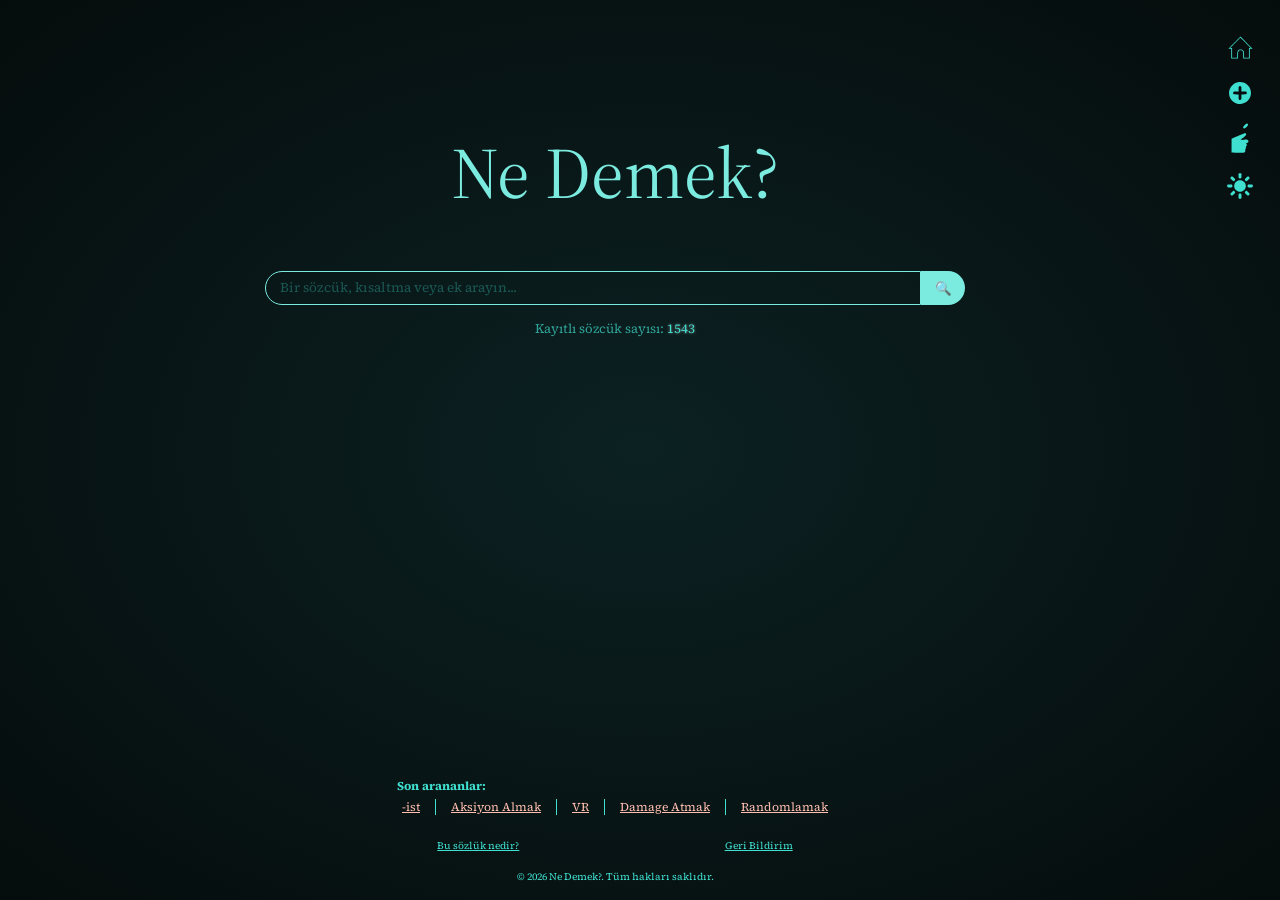
==== commit c8f40744: "hop" ====
--- a/index.html
+++ b/index.html
@@ -104,7 +104,7 @@
     </main>
     <footer>
         <div class="foot-links">
-            <a href="/pages/bu-sozluk-nedir.html">Bu sözlük nedir?</a>
+            <a href="./pages/bu-sozluk-nedir.html">Bu sözlük nedir?</a>
             <a href="/pages/iletisim.html">Geri Bildirim</a>
         </div>
         <div class="footer-bottom">
